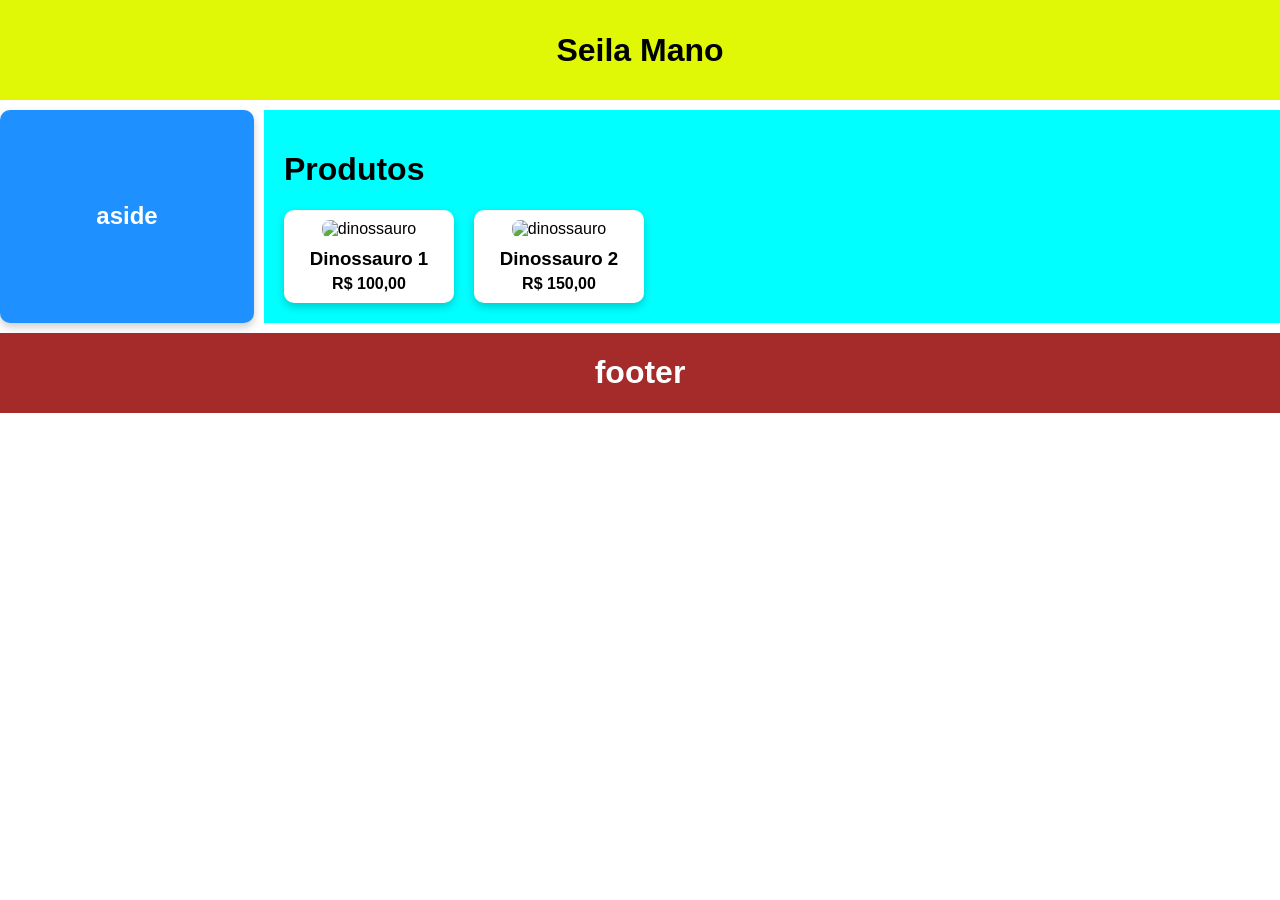
==== index.html @ 0d1a55f2 "Add files via upload" ====
<!DOCTYPE html>
<html lang="pt-br">
<head>
    <meta charset="UTF-8">
    <meta name="viewport" content="width=device-width, initial-scale=1.0">
    <title>Produtos Dinossauro</title>
    <link rel="stylesheet" href="style.css">
</head>

<body>
    <header class="seila0">
        <h1>Seila Mano</h1>
    </header>

    <main class="seila1">
        <h1>Produtos</h1>
        <div class="mano">
            <div class="divv">
                <img src="imagens/dinossauros.jpg" alt="dinossauro">
                <h3>Dinossauro 1</h3>
                <p>R$ 100,00</p>
            </div> 
            
            <div class="divv">
                <img src="imagens/dinossauros.jpg" alt="dinossauro">
                <h3>Dinossauro 2</h3>
                <p>R$ 150,00</p>
            </div>
        </div>
    </main>

    <aside class="seila2">
        <h1>aside</h1>
    </aside>

    <footer class="seila3">
        <h1>footer</h1>
    </footer>
    
</body>
</html>
---- style.css ----
/* Grid principal */
body {
    display: grid;
    grid-template-areas: 
        "seila0 seila0"
        "seila2 seila1"
        "seila3 seila3";
    grid-template-rows: 100px auto 80px;
    grid-template-columns: 1fr 4fr;
    gap: 10px;
    font-family: Arial, sans-serif;
    margin: 0;
}

/* Header */
.seila0 {
    grid-area: seila0;
    background-color: rgb(224, 248, 5);
    display: flex;
    justify-content: center;
    align-items: center;
}

/* Main */
.seila1 {
    grid-area: seila1;
    background-color: aqua;
    padding: 20px;
}

/* Aside */
.seila2 {
    grid-area: seila2;
    background-color: #1E90FF;
    padding: 20px;
    color: white;
    display: flex;
    justify-content: center;
    align-items: center;
    border-radius: 10px;
    box-shadow: 0 4px 8px rgba(0,0,0,0.2);
}

/* Footer */
.seila3 {
    grid-area: seila3;
    background-color: brown;
    display: flex;
    justify-content: center;
    align-items: center;
    color: white;
}

/* Produtos em cards */
.mano {
    display: flex;
    flex-wrap: wrap;
    gap: 20px;
    margin-top: 20px;
}

.divv {
    background-color: white;
    border-radius: 10px;
    box-shadow: 0 4px 8px rgba(0,0,0,0.2);
    padding: 10px;
    width: 150px;
    text-align: center;
    transition: transform 0.2s, box-shadow 0.2s;
}

.divv img {
    width: 100%;
    border-radius: 8px;
}

.divv h3 {
    margin: 10px 0 5px;
}

.divv p {
    margin: 0;
    font-weight: bold;
}

.divv:hover {
    transform: translateY(-5px);
    box-shadow: 0 6px 12px rgba(0,0,0,0.3);
}

/* Responsividade */
@media only screen and (max-width: 850px) {
    body {
        grid-template-areas: 
            "seila0"
            "seila1"
            "seila2"
            "seila3";
        grid-template-columns: 1fr;
        grid-template-rows: auto;
    }
    
    .mano {
        justify-content: center;
    }
}

@media only screen and (max-width: 450px) {
    .seila2 {
        display: none;
    }

    .divv {
        width: 120px;
    }
}
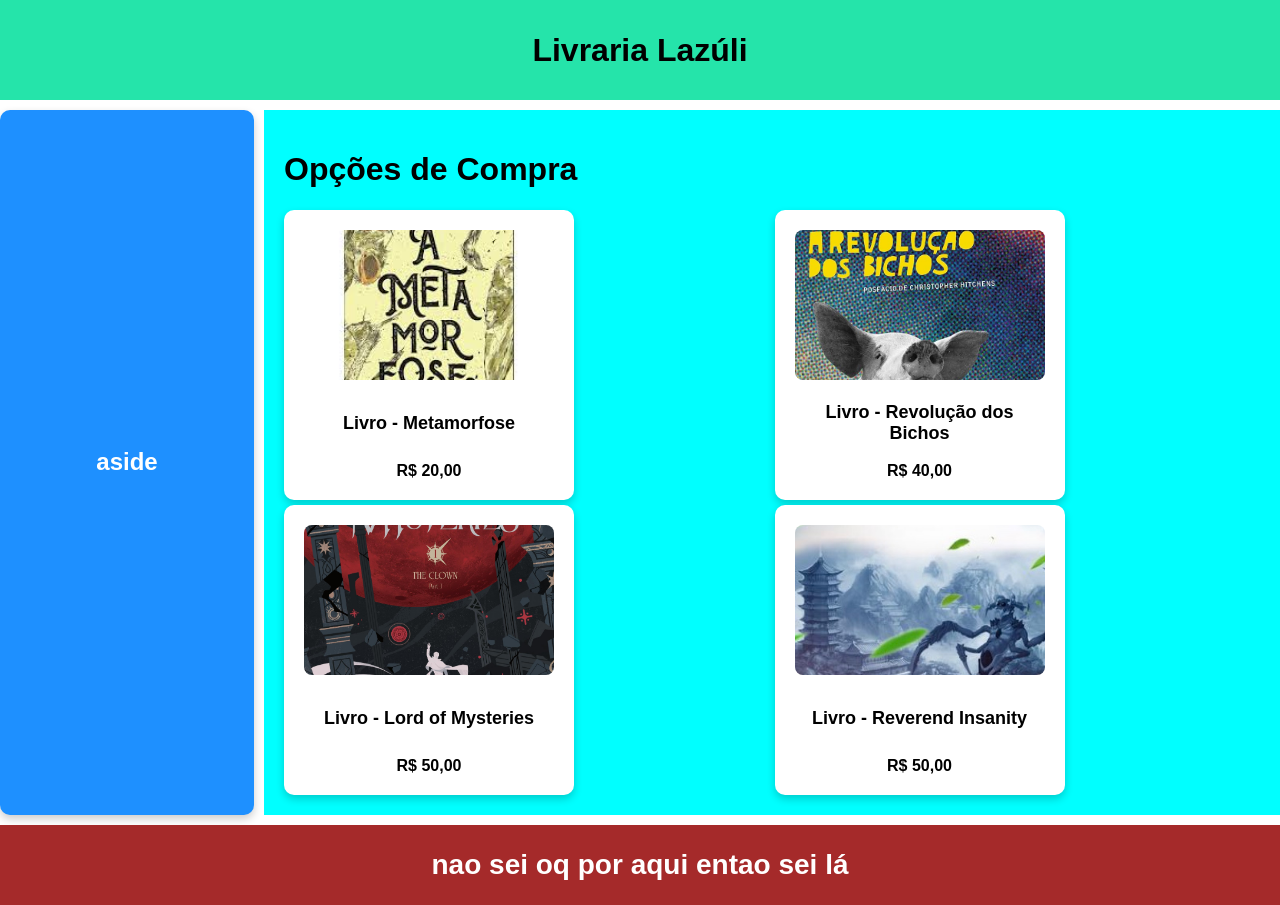
==== commit 8bbe9f2b: "Add files via upload" ====
--- a/index.html
+++ b/index.html
@@ -3,28 +3,40 @@
 <head>
     <meta charset="UTF-8">
     <meta name="viewport" content="width=device-width, initial-scale=1.0">
-    <title>Produtos Dinossauro</title>
+    <title>Livraria</title>
     <link rel="stylesheet" href="style.css">
 </head>
 
 <body>
     <header class="seila0">
-        <h1>Seila Mano</h1>
+        <h1>Livraria Lazúli</h1>
     </header>
 
     <main class="seila1">
-        <h1>Produtos</h1>
+        <h1>Opções de Compra</h1>
         <div class="mano">
             <div class="divv">
-                <img src="imagens/dinossauros.jpg" alt="dinossauro">
-                <h3>Dinossauro 1</h3>
-                <p>R$ 100,00</p>
+                <img src="imagens/metamorfose" alt="metamorfose">
+                <h3>Livro - Metamorfose</h3>
+                <p>R$ 20,00</p>
             </div> 
             
             <div class="divv">
-                <img src="imagens/dinossauros.jpg" alt="dinossauro">
-                <h3>Dinossauro 2</h3>
-                <p>R$ 150,00</p>
+                <img src="imagens/bixos" alt="bixos">
+                <h3>Livro - Revolução dos Bichos</h3>
+                <p>R$ 40,00</p>
+            </div>
+
+            <div class="divv">
+                <img src="imagens/lotm" alt="Lord of Mysteries">
+                <h3>Livro - Lord of Mysteries</h3>
+                <p>R$ 50,00</p>
+            </div>
+            
+            <div class="divv">
+                <img src="imagens/re" alt="Reverend Insanity">
+                <h3>Livro - Reverend Insanity</h3>
+                <p>R$ 50,00</p>
             </div>
         </div>
     </main>
@@ -34,8 +46,7 @@
     </aside>
 
     <footer class="seila3">
-        <h1>footer</h1>
+        <h1>nao sei oq por aqui entao sei lá</h1>
     </footer>
-    
 </body>
 </html>
--- a/style.css
+++ b/style.css
@@ -10,12 +10,13 @@
     gap: 10px;
     font-family: Arial, sans-serif;
     margin: 0;
+    min-height: 100vh;
 }
 
 /* Header */
 .seila0 {
     grid-area: seila0;
-    background-color: rgb(224, 248, 5);
+    background-color: rgb(37, 228, 170);
     display: flex;
     justify-content: center;
     align-items: center;
@@ -26,6 +27,53 @@
     grid-area: seila1;
     background-color: aqua;
     padding: 20px;
+}
+
+/* Produtos em cards */
+.mano {
+    display: grid;
+    grid-template-columns: repeat(2, 1fr); 
+    gap: 5px; 
+    margin-top: 20px;
+}
+
+.divv {
+    background-color: white;
+    border-radius: 10px;
+    box-shadow: 0 4px 8px rgba(0,0,0,0.2);
+    padding: 20px;
+    text-align: center;
+    transition: transform 0.2s, box-shadow 0.2s;
+    height: 250px; 
+    width: 250px;
+    display: flex;
+    flex-direction: column;
+    justify-content: space-between;
+    align-items: center;
+}
+
+
+.divv img {
+    width: 100%;
+    height: 150px; 
+    object-fit: cover;
+    border-radius: 8px;
+}
+
+.divv h3 {
+    margin: 10px 0 5px;
+    font-size: 18px;
+}
+
+.divv p {
+    margin: 0;
+    font-weight: bold;
+    font-size: 16px;
+}
+
+.divv:hover {
+    transform: translateY(-5px);
+    box-shadow: 0 6px 12px rgba(0,0,0,0.3);
 }
 
 /* Aside */
@@ -39,6 +87,7 @@
     align-items: center;
     border-radius: 10px;
     box-shadow: 0 4px 8px rgba(0,0,0,0.2);
+    min-height: 200px; 
 }
 
 /* Footer */
@@ -49,43 +98,8 @@
     justify-content: center;
     align-items: center;
     color: white;
-}
-
-/* Produtos em cards */
-.mano {
-    display: flex;
-    flex-wrap: wrap;
-    gap: 20px;
-    margin-top: 20px;
-}
-
-.divv {
-    background-color: white;
-    border-radius: 10px;
-    box-shadow: 0 4px 8px rgba(0,0,0,0.2);
     padding: 10px;
-    width: 150px;
-    text-align: center;
-    transition: transform 0.2s, box-shadow 0.2s;
-}
-
-.divv img {
-    width: 100%;
-    border-radius: 8px;
-}
-
-.divv h3 {
-    margin: 10px 0 5px;
-}
-
-.divv p {
-    margin: 0;
-    font-weight: bold;
-}
-
-.divv:hover {
-    transform: translateY(-5px);
-    box-shadow: 0 6px 12px rgba(0,0,0,0.3);
+    font-size: 14px;
 }
 
 /* Responsividade */
@@ -99,9 +113,9 @@
         grid-template-columns: 1fr;
         grid-template-rows: auto;
     }
-    
-    .mano {
-        justify-content: center;
+
+    .seila1 {
+        grid-template-columns: repeat(2, 1fr); 
     }
 }
 
@@ -110,6 +124,10 @@
         display: none;
     }
 
+    .seila1 {
+        grid-template-columns: 1fr; 
+    }
+
     .divv {
         width: 120px;
     }
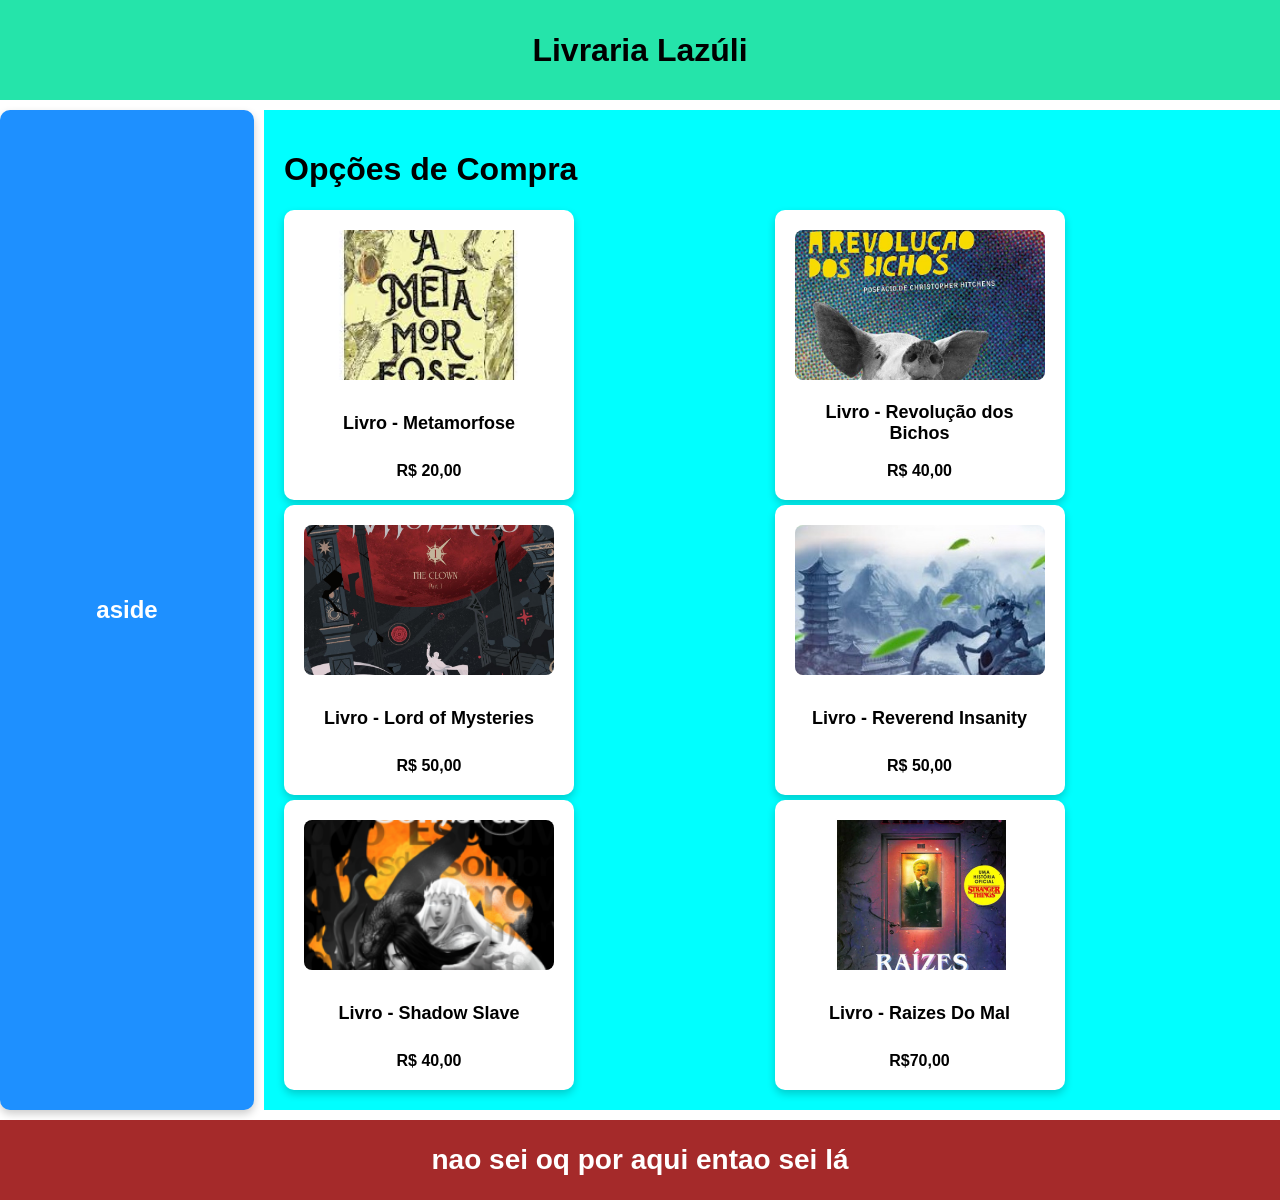
==== commit a6bc7c5c: "Add files via upload" ====
--- a/index.html
+++ b/index.html
@@ -38,6 +38,19 @@
                 <h3>Livro - Reverend Insanity</h3>
                 <p>R$ 50,00</p>
             </div>
+
+            <div class="divv">
+                <img src="imagens/SL" alt="Shadow Slave">
+                <h3>Livro - Shadow Slave</h3>
+                <p>R$ 40,00</p>
+            </div>
+
+            <div class="divv">
+                <img src="imagens/raizes" alt="Raizes do Mal">
+                <h3>Livro - Raizes Do Mal</h3>
+                <p>R$70,00</p>
+            </div>
+
         </div>
     </main>
 
--- a/style.css
+++ b/style.css
@@ -29,7 +29,6 @@
     padding: 20px;
 }
 
-/* Produtos em cards */
 .mano {
     display: grid;
     grid-template-columns: repeat(2, 1fr); 
@@ -102,7 +101,6 @@
     font-size: 14px;
 }
 
-/* Responsividade */
 @media only screen and (max-width: 850px) {
     body {
         grid-template-areas: 
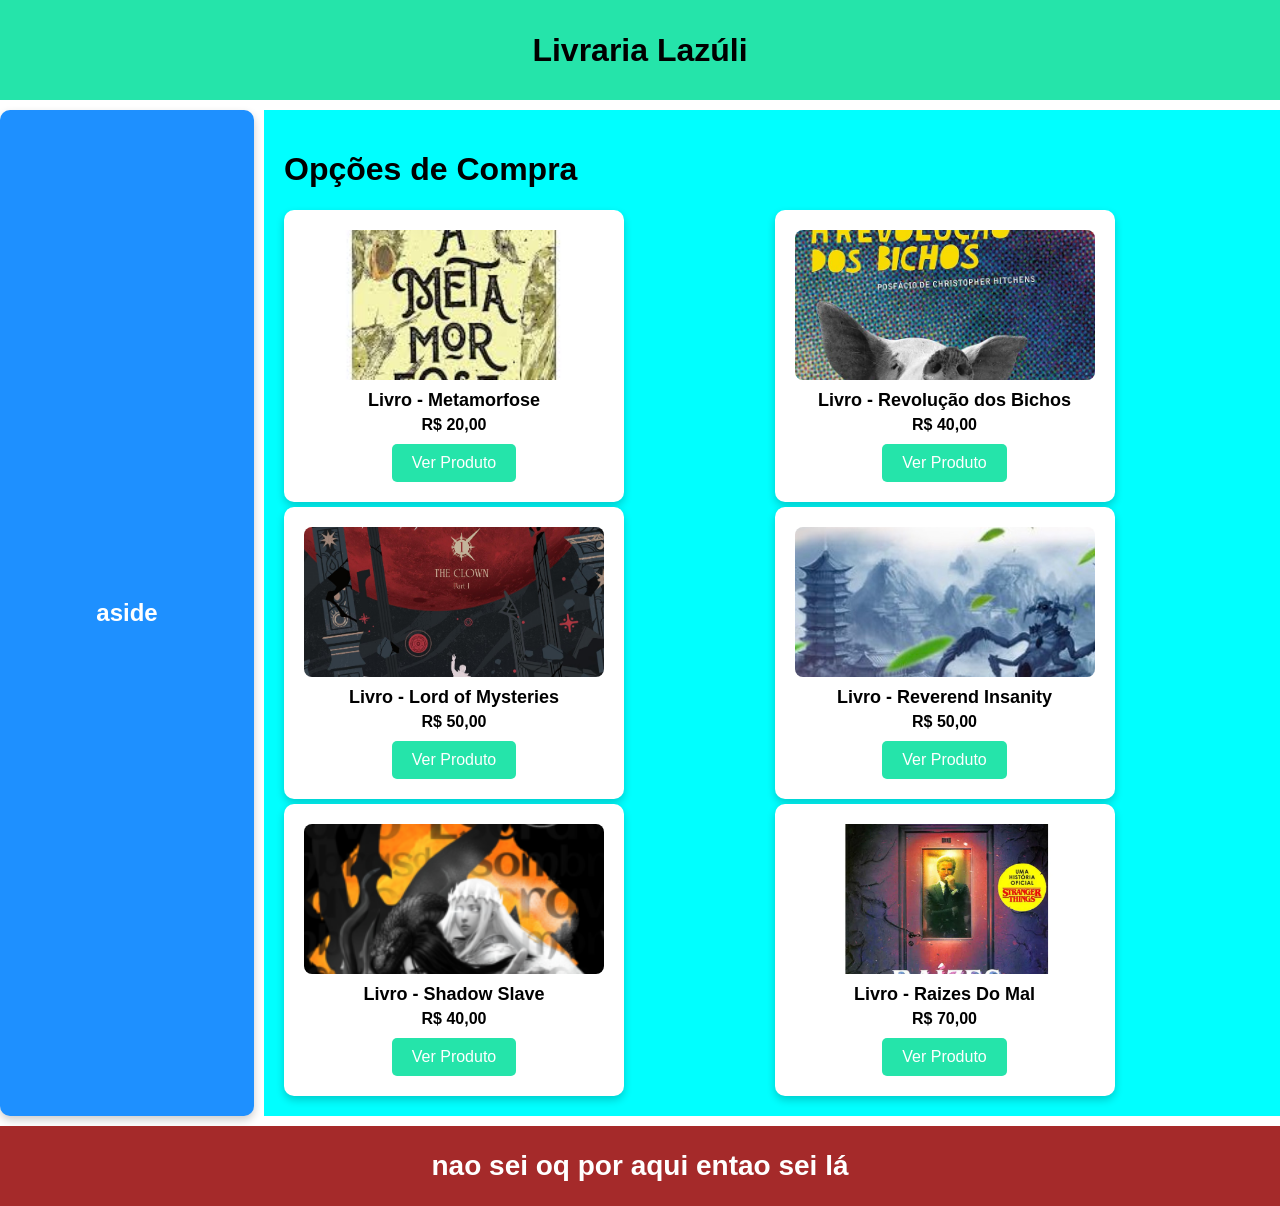
==== commit b7a1e849: "Add files via upload" ====
--- a/index.html
+++ b/index.html
@@ -15,40 +15,47 @@
     <main class="seila1">
         <h1>Opções de Compra</h1>
         <div class="mano">
+
             <div class="divv">
                 <img src="imagens/metamorfose" alt="metamorfose">
                 <h3>Livro - Metamorfose</h3>
                 <p>R$ 20,00</p>
+                <a href="produto_metamorfose.html" class="btn">Ver Produto</a>
             </div> 
             
             <div class="divv">
                 <img src="imagens/bixos" alt="bixos">
                 <h3>Livro - Revolução dos Bichos</h3>
                 <p>R$ 40,00</p>
+                <a href="produto_bixos.html" class="btn">Ver Produto</a>
             </div>
 
             <div class="divv">
                 <img src="imagens/lotm" alt="Lord of Mysteries">
                 <h3>Livro - Lord of Mysteries</h3>
                 <p>R$ 50,00</p>
+                <a href="produto_lotm.html" class="btn">Ver Produto</a>
             </div>
             
             <div class="divv">
                 <img src="imagens/re" alt="Reverend Insanity">
                 <h3>Livro - Reverend Insanity</h3>
                 <p>R$ 50,00</p>
+                <a href="produto_reverend.html" class="btn">Ver Produto</a>
             </div>
 
             <div class="divv">
                 <img src="imagens/SL" alt="Shadow Slave">
                 <h3>Livro - Shadow Slave</h3>
                 <p>R$ 40,00</p>
+                <a href="produto_shadow_slave.html" class="btn">Ver Produto</a>
             </div>
 
             <div class="divv">
                 <img src="imagens/raizes" alt="Raizes do Mal">
                 <h3>Livro - Raizes Do Mal</h3>
-                <p>R$70,00</p>
+                <p>R$ 70,00</p>
+                <a href="produto_raizes.html" class="btn">Ver Produto</a>
             </div>
 
         </div>
--- a/style.css
+++ b/style.css
@@ -42,15 +42,16 @@
     box-shadow: 0 4px 8px rgba(0,0,0,0.2);
     padding: 20px;
     text-align: center;
-    transition: transform 0.2s, box-shadow 0.2s;
-    height: 250px; 
-    width: 250px;
+
+
+    min-height: 250px;
+    max-width: 300px;
+
     display: flex;
     flex-direction: column;
     justify-content: space-between;
     align-items: center;
 }
-
 
 .divv img {
     width: 100%;
@@ -73,6 +74,24 @@
 .divv:hover {
     transform: translateY(-5px);
     box-shadow: 0 6px 12px rgba(0,0,0,0.3);
+}
+
+.btn {
+    background-color: rgb(37, 228, 170);  
+    color: white;  
+    padding: 10px 20px;  
+    text-align: center;
+    font-size: 16px;  
+    border-radius: 5px;  
+    text-decoration: none;  
+    display: inline-block;
+    margin-top: 10px;  
+    transition: background-color 0.3s ease, transform 0.2s ease;  
+}
+
+.btn:hover {
+    background-color: rgb(28, 186, 137);  
+    transform: translateY(-3px);  
 }
 
 /* Aside */
